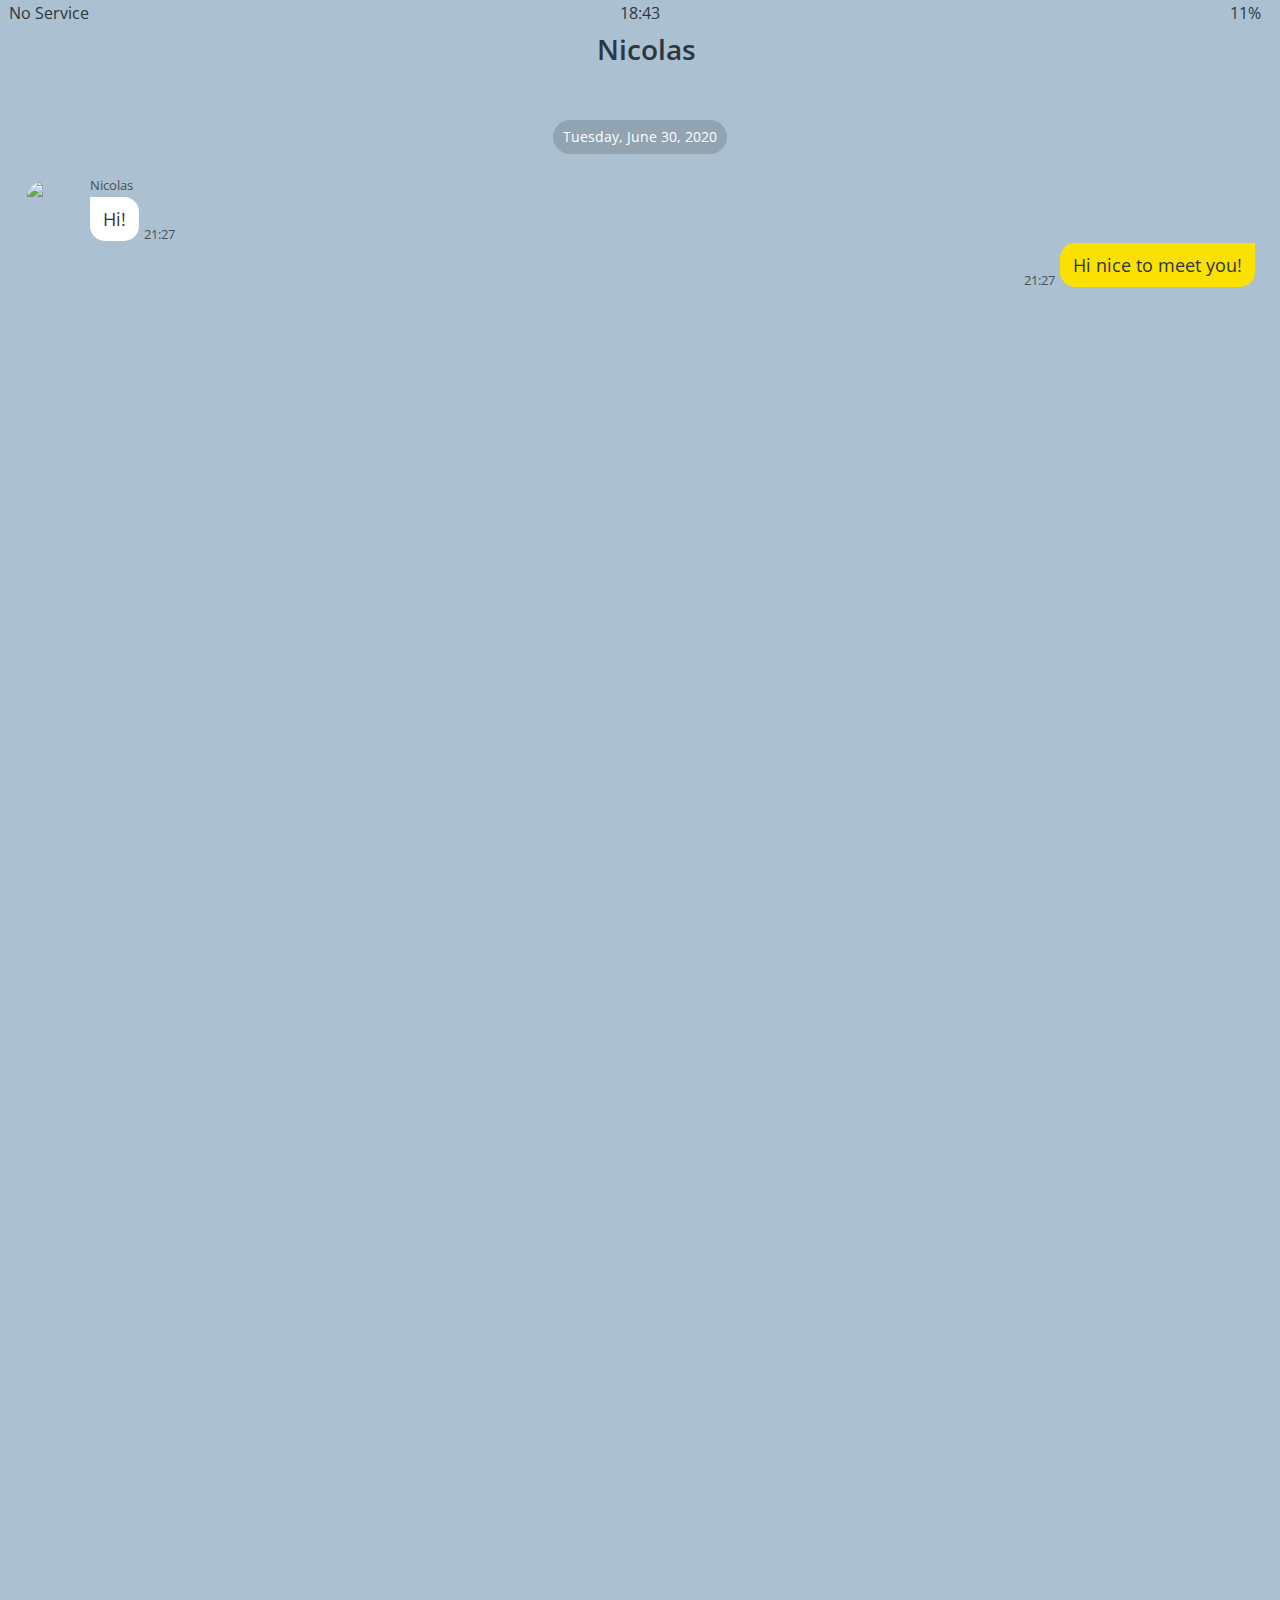
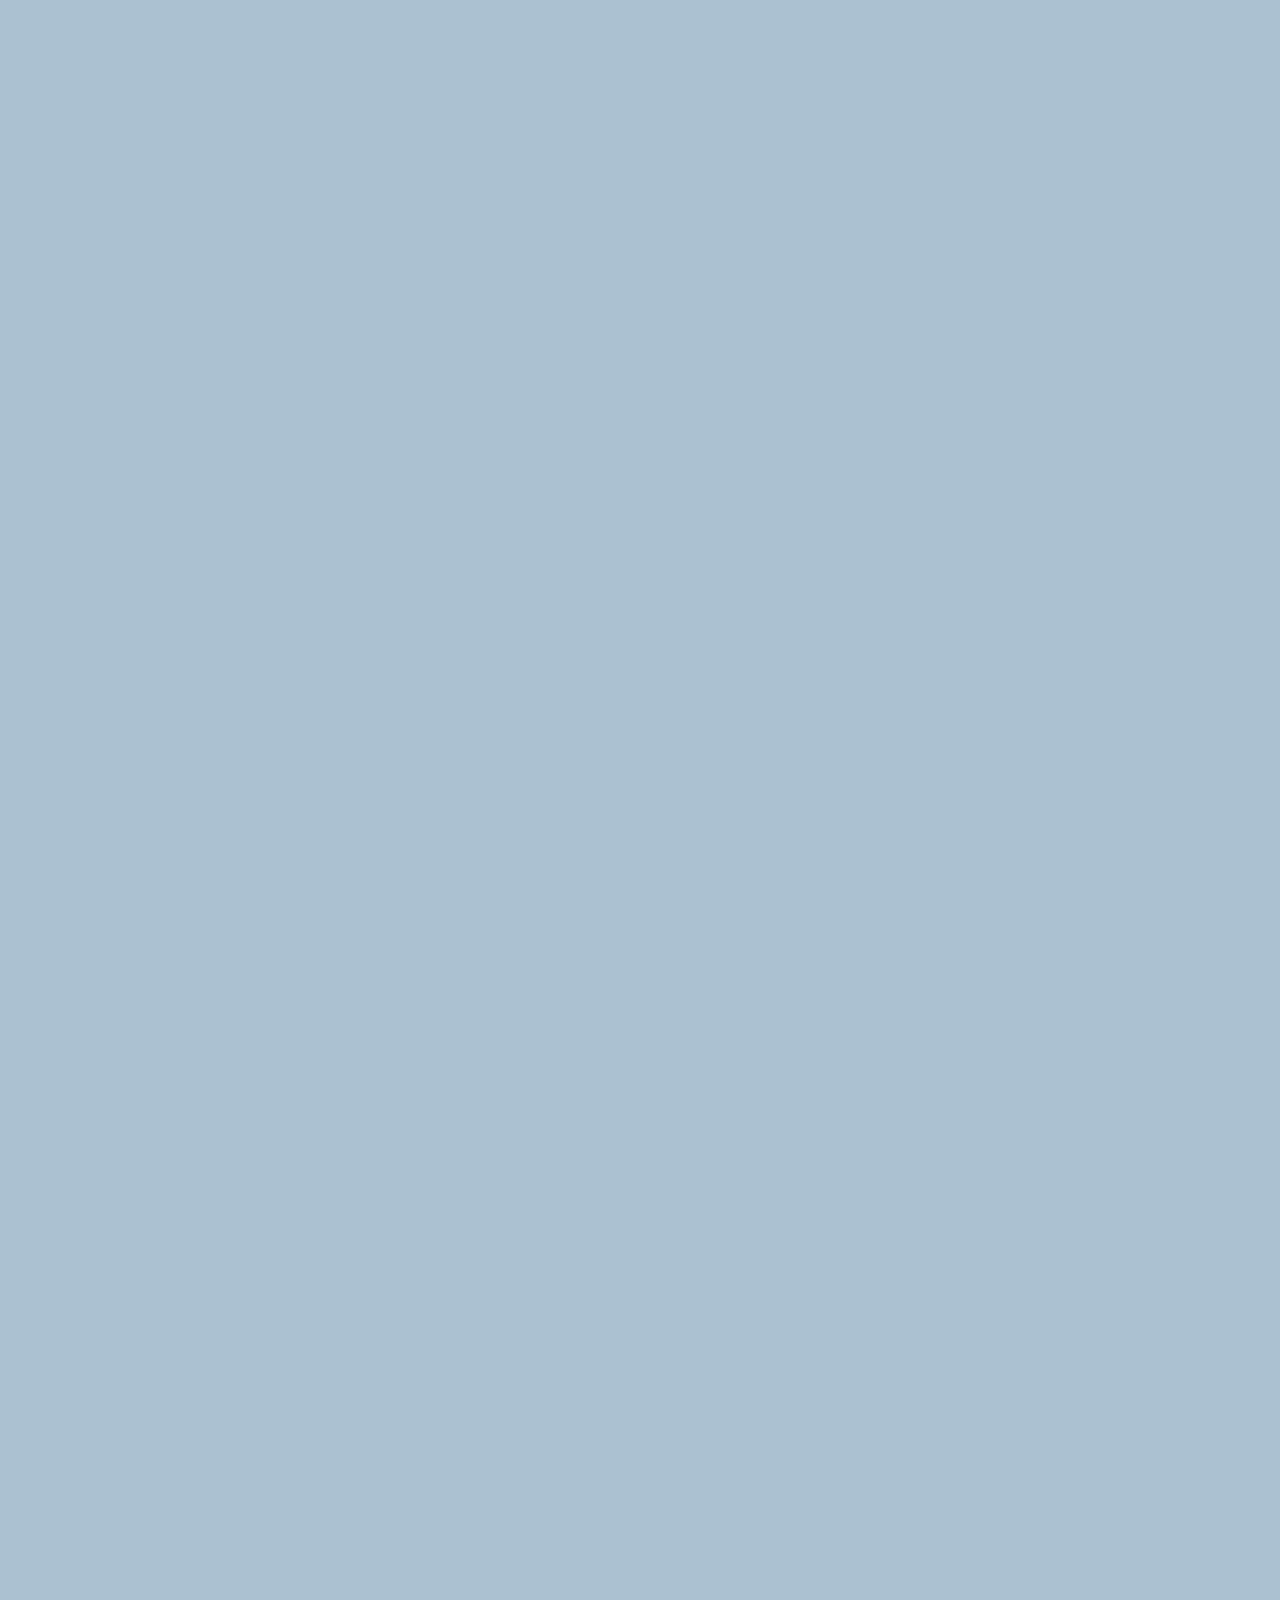
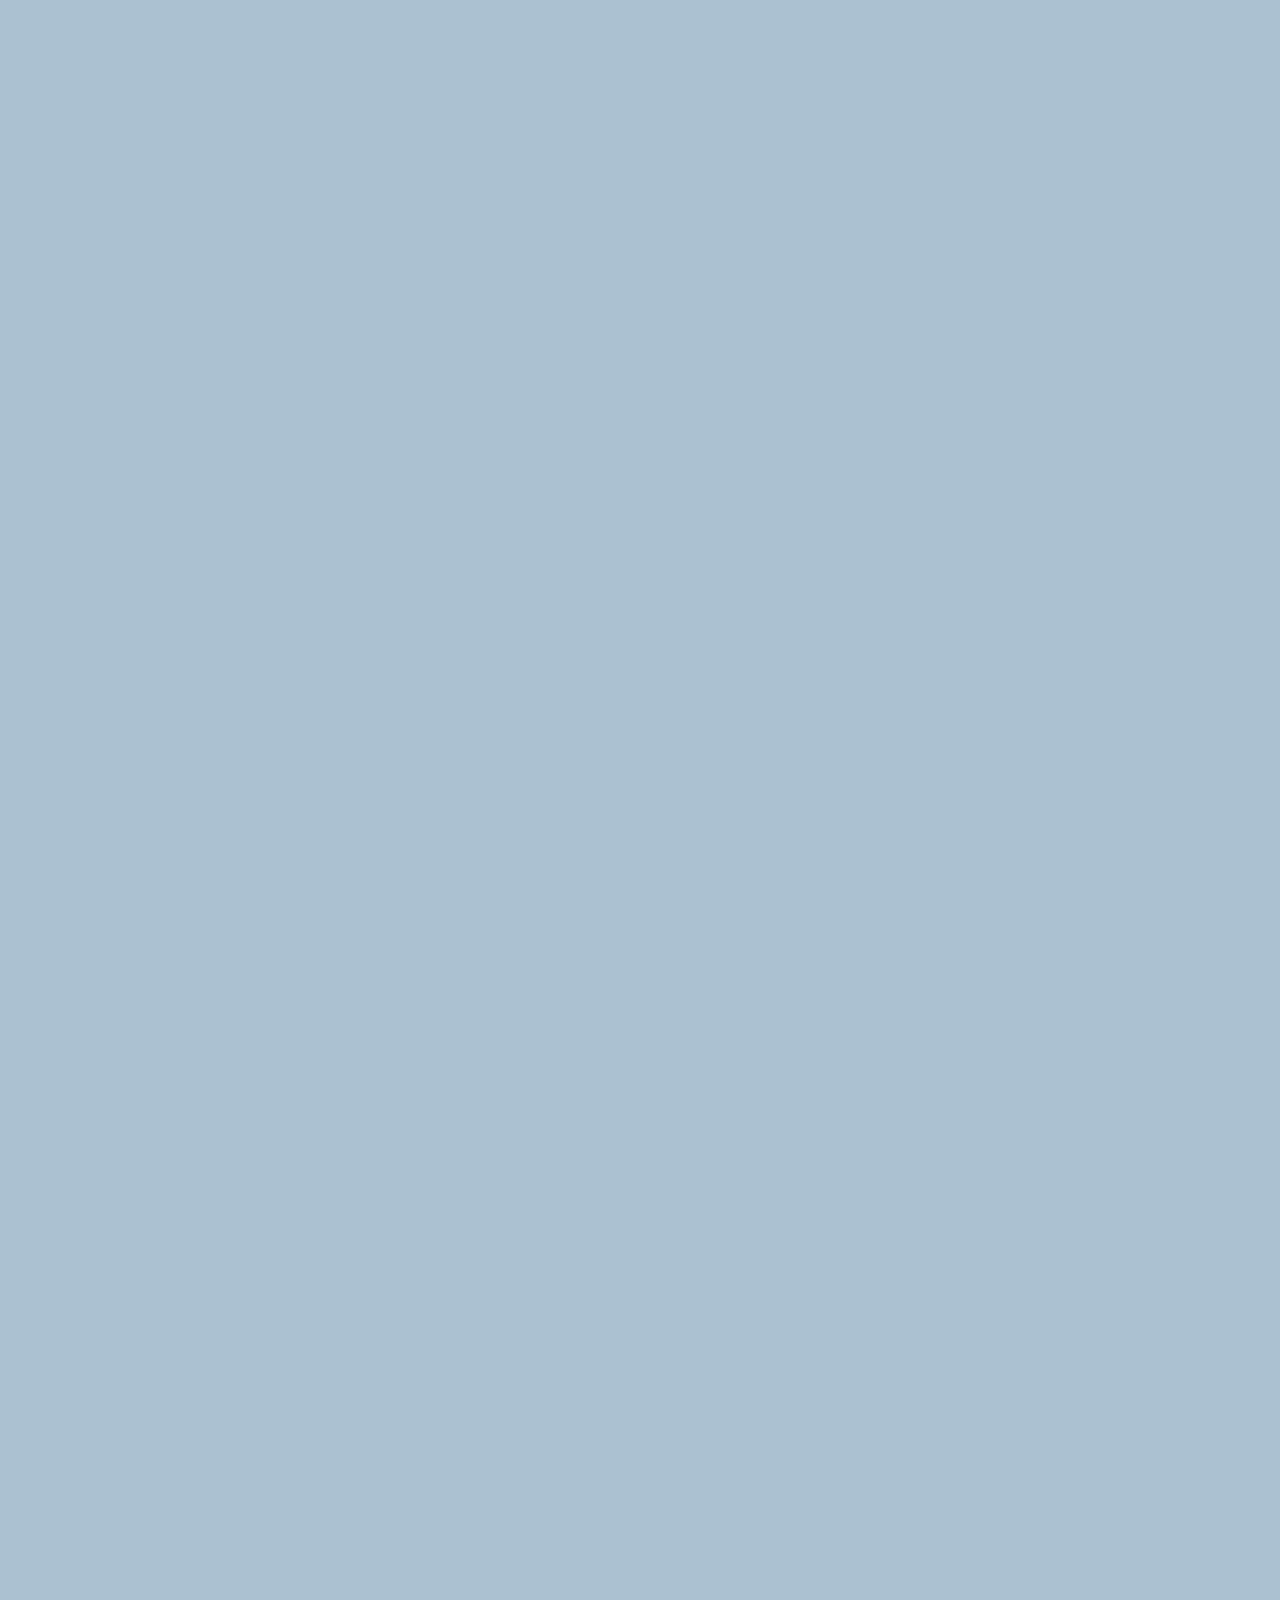
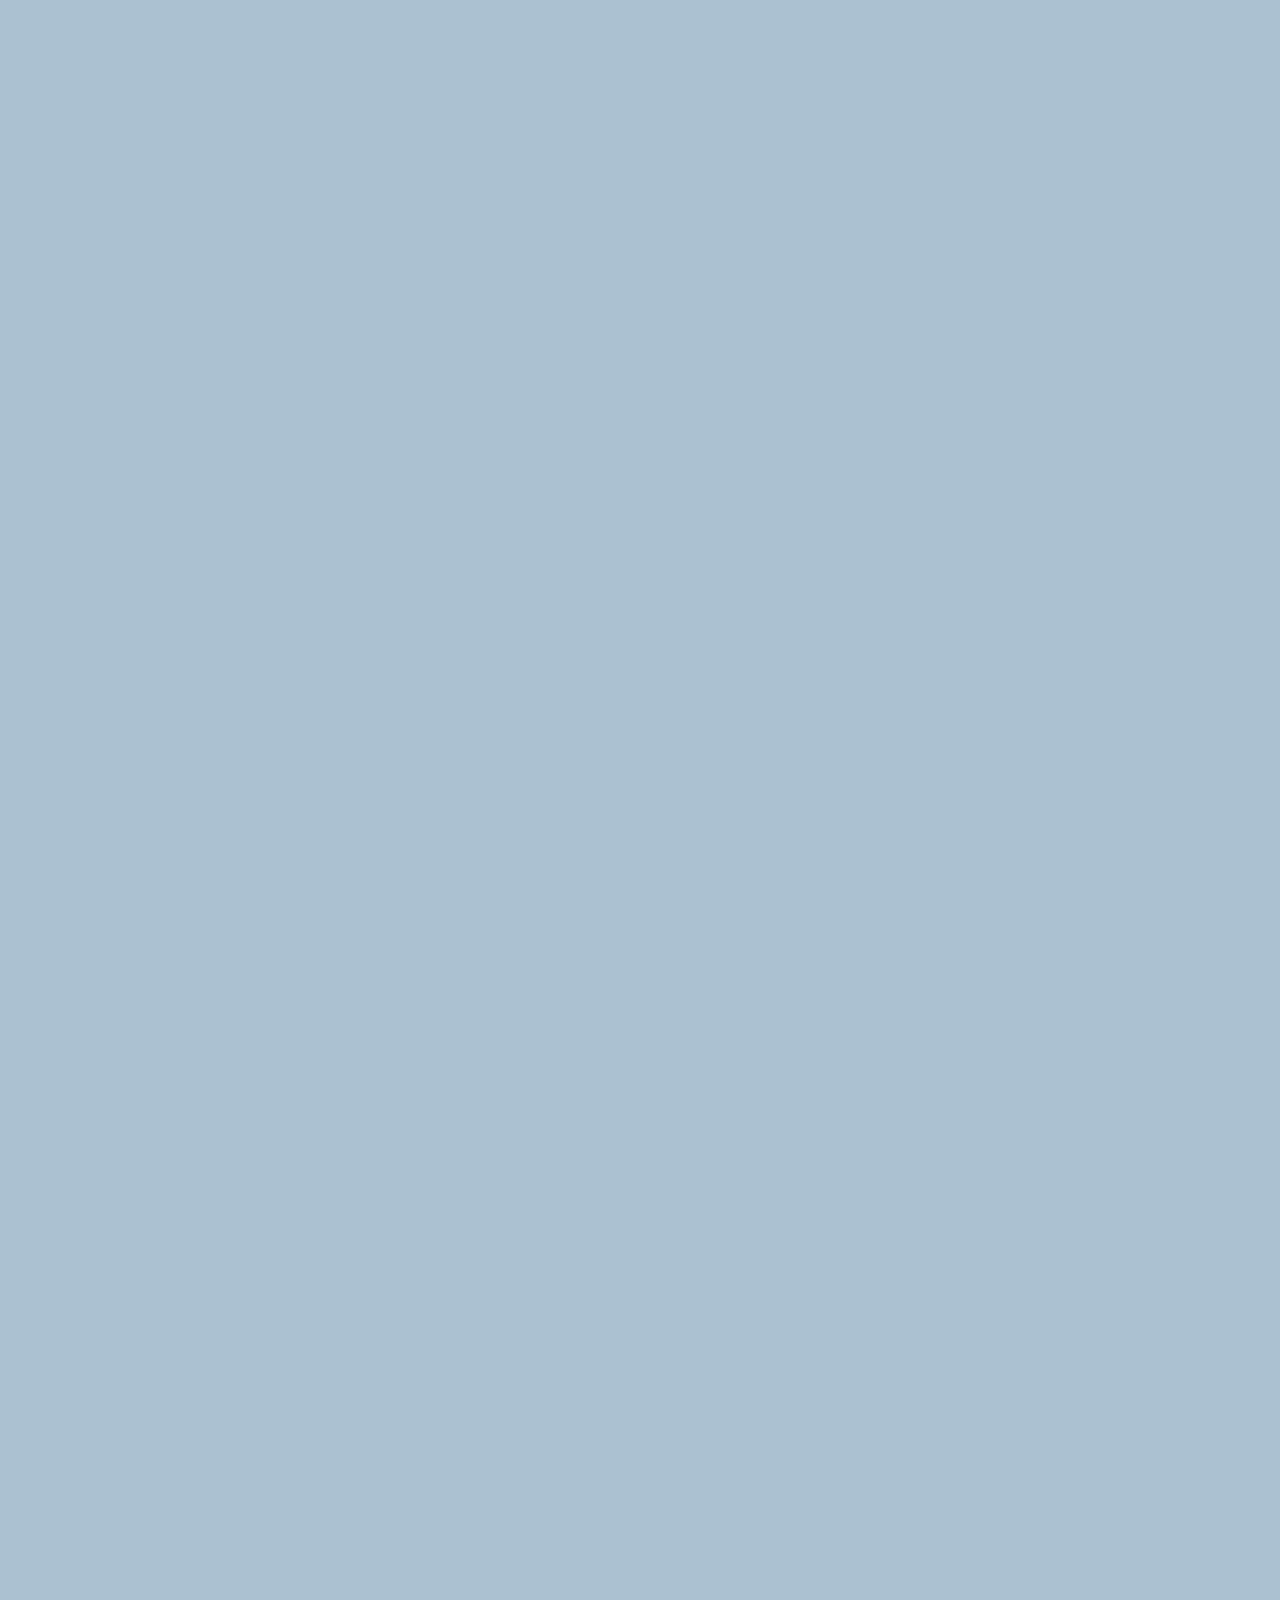
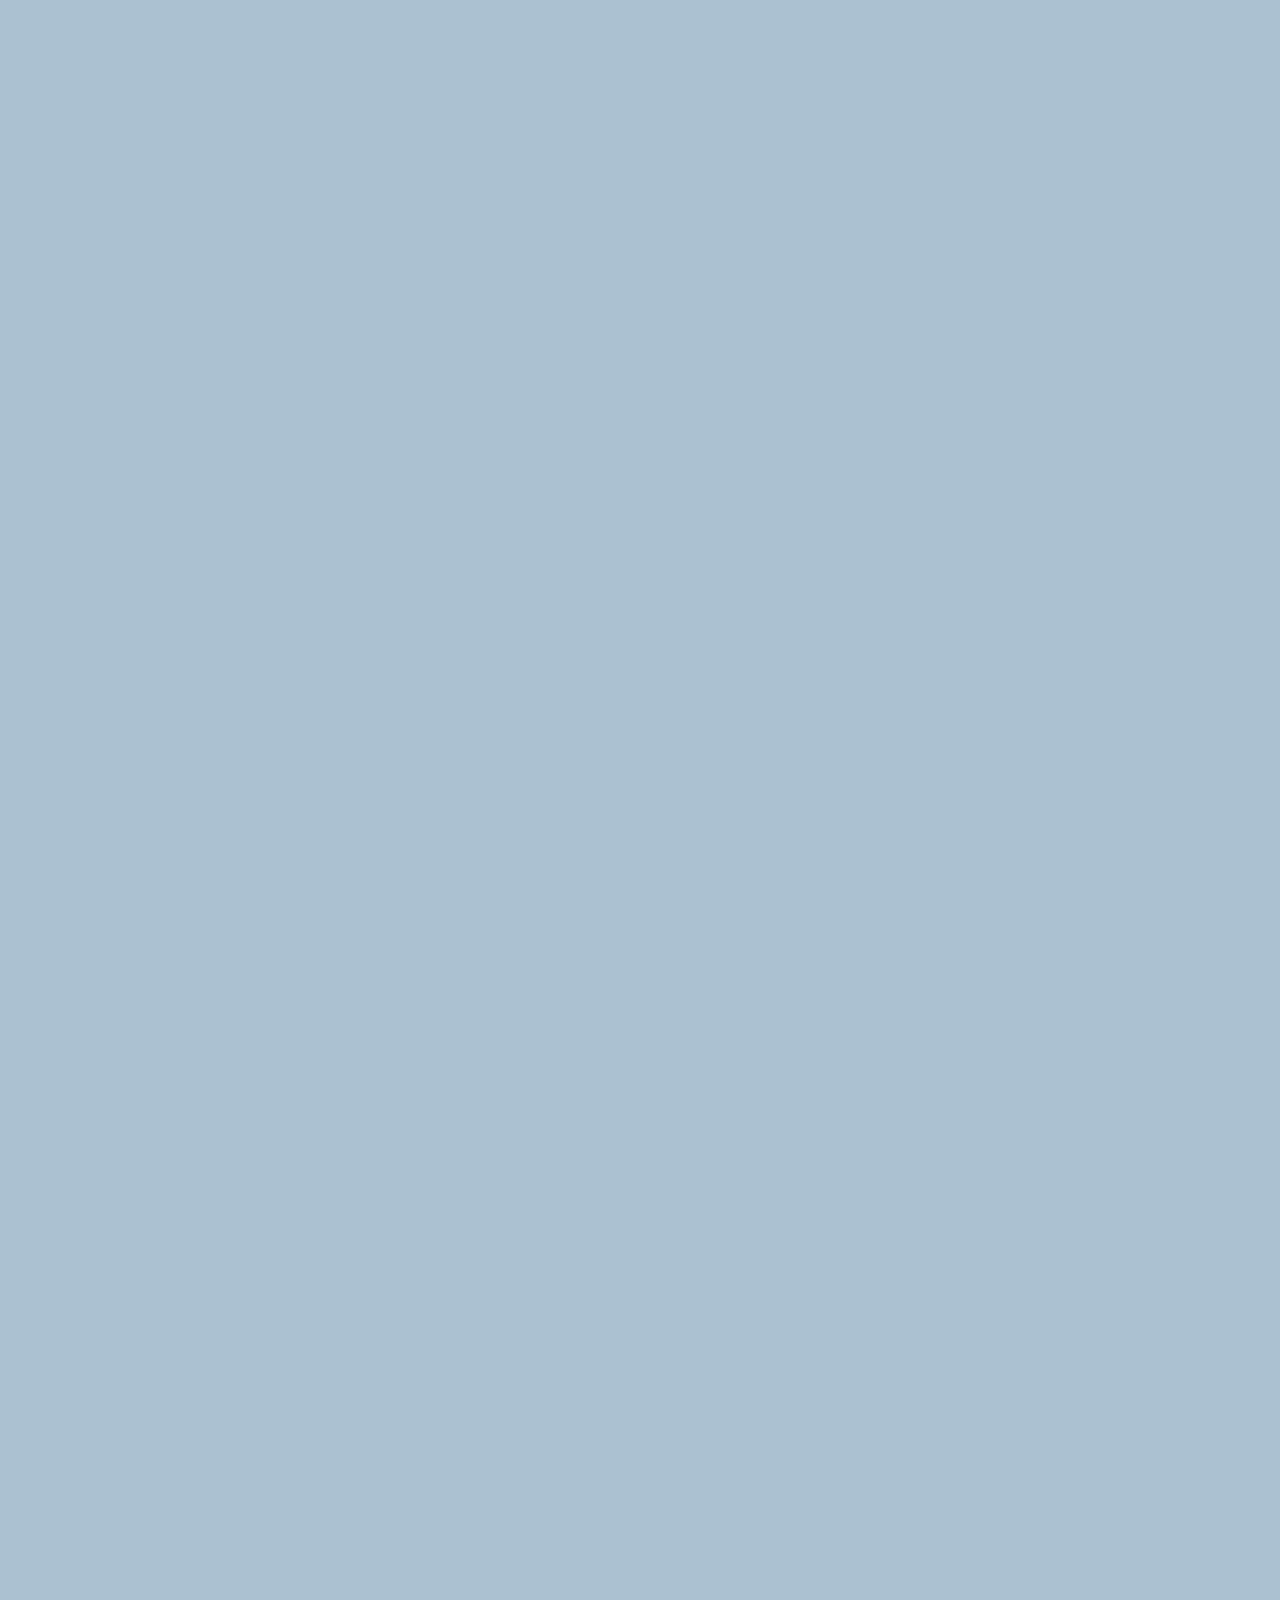
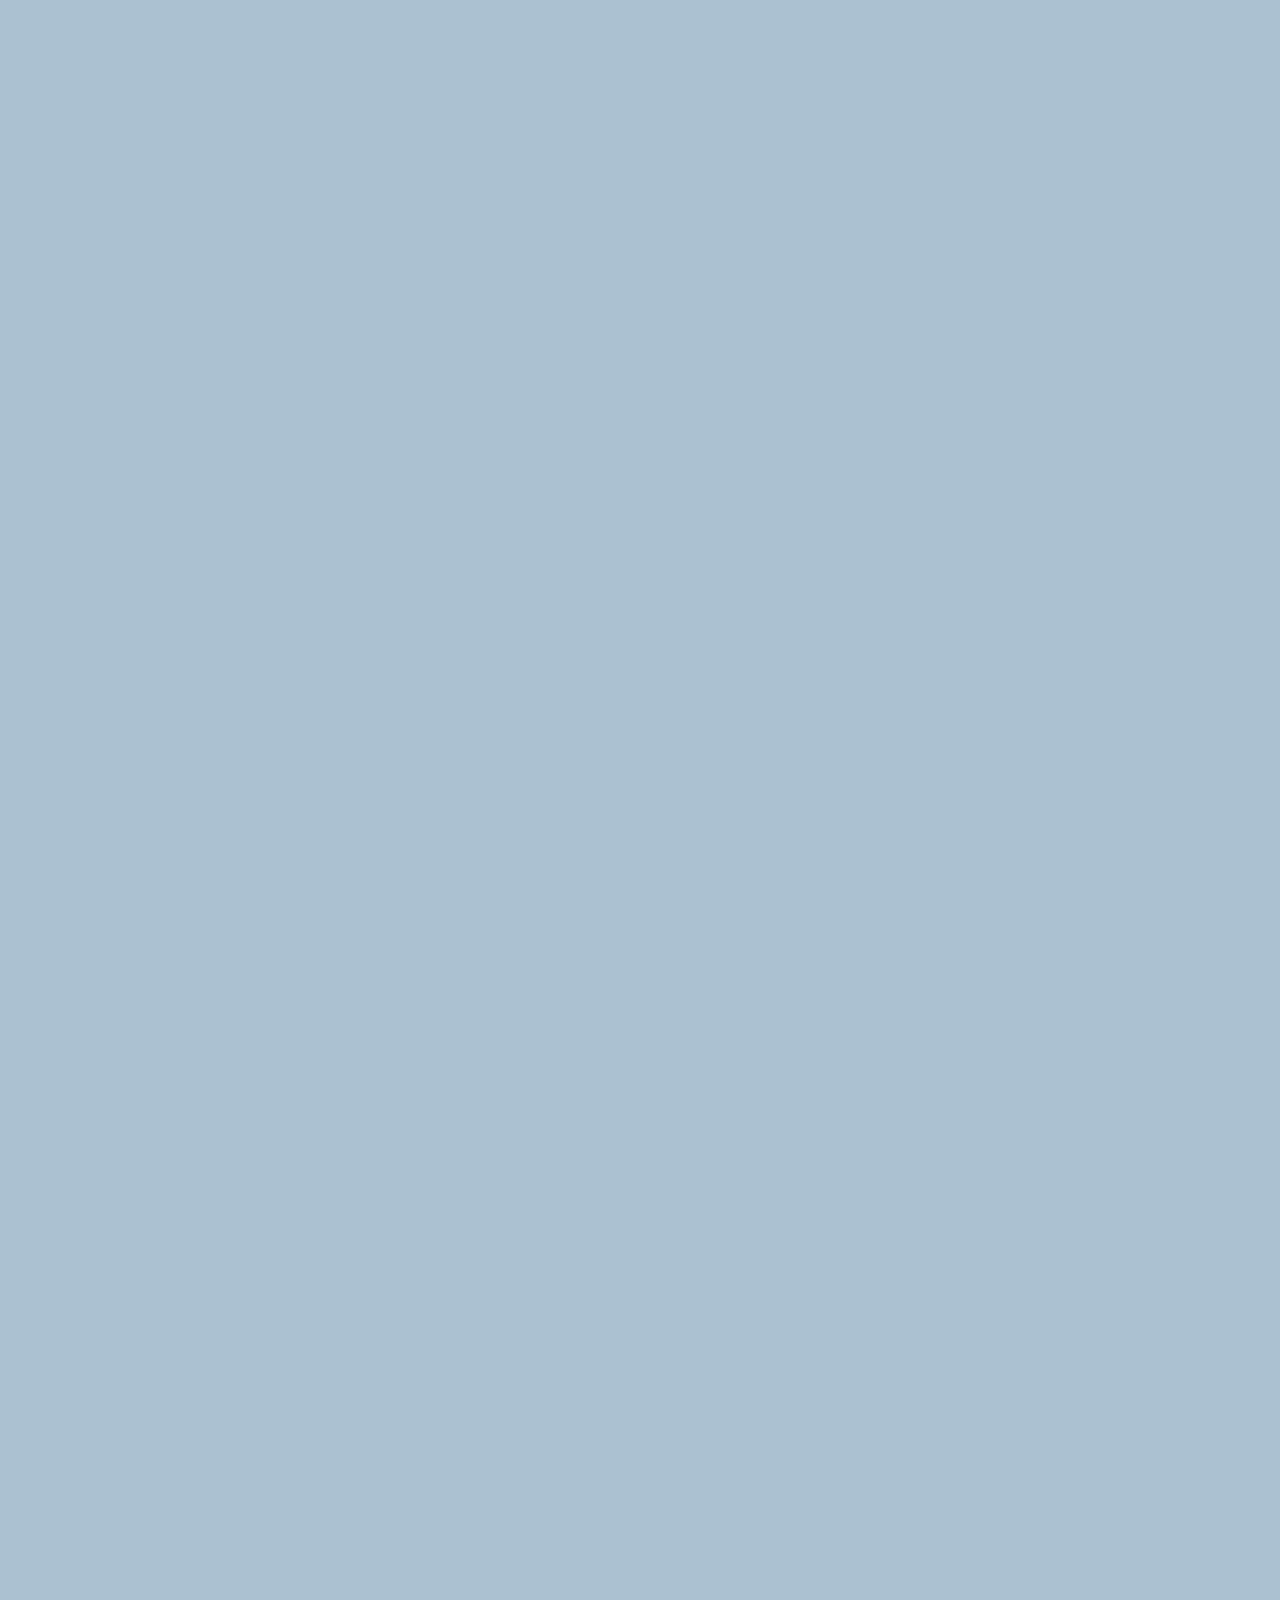
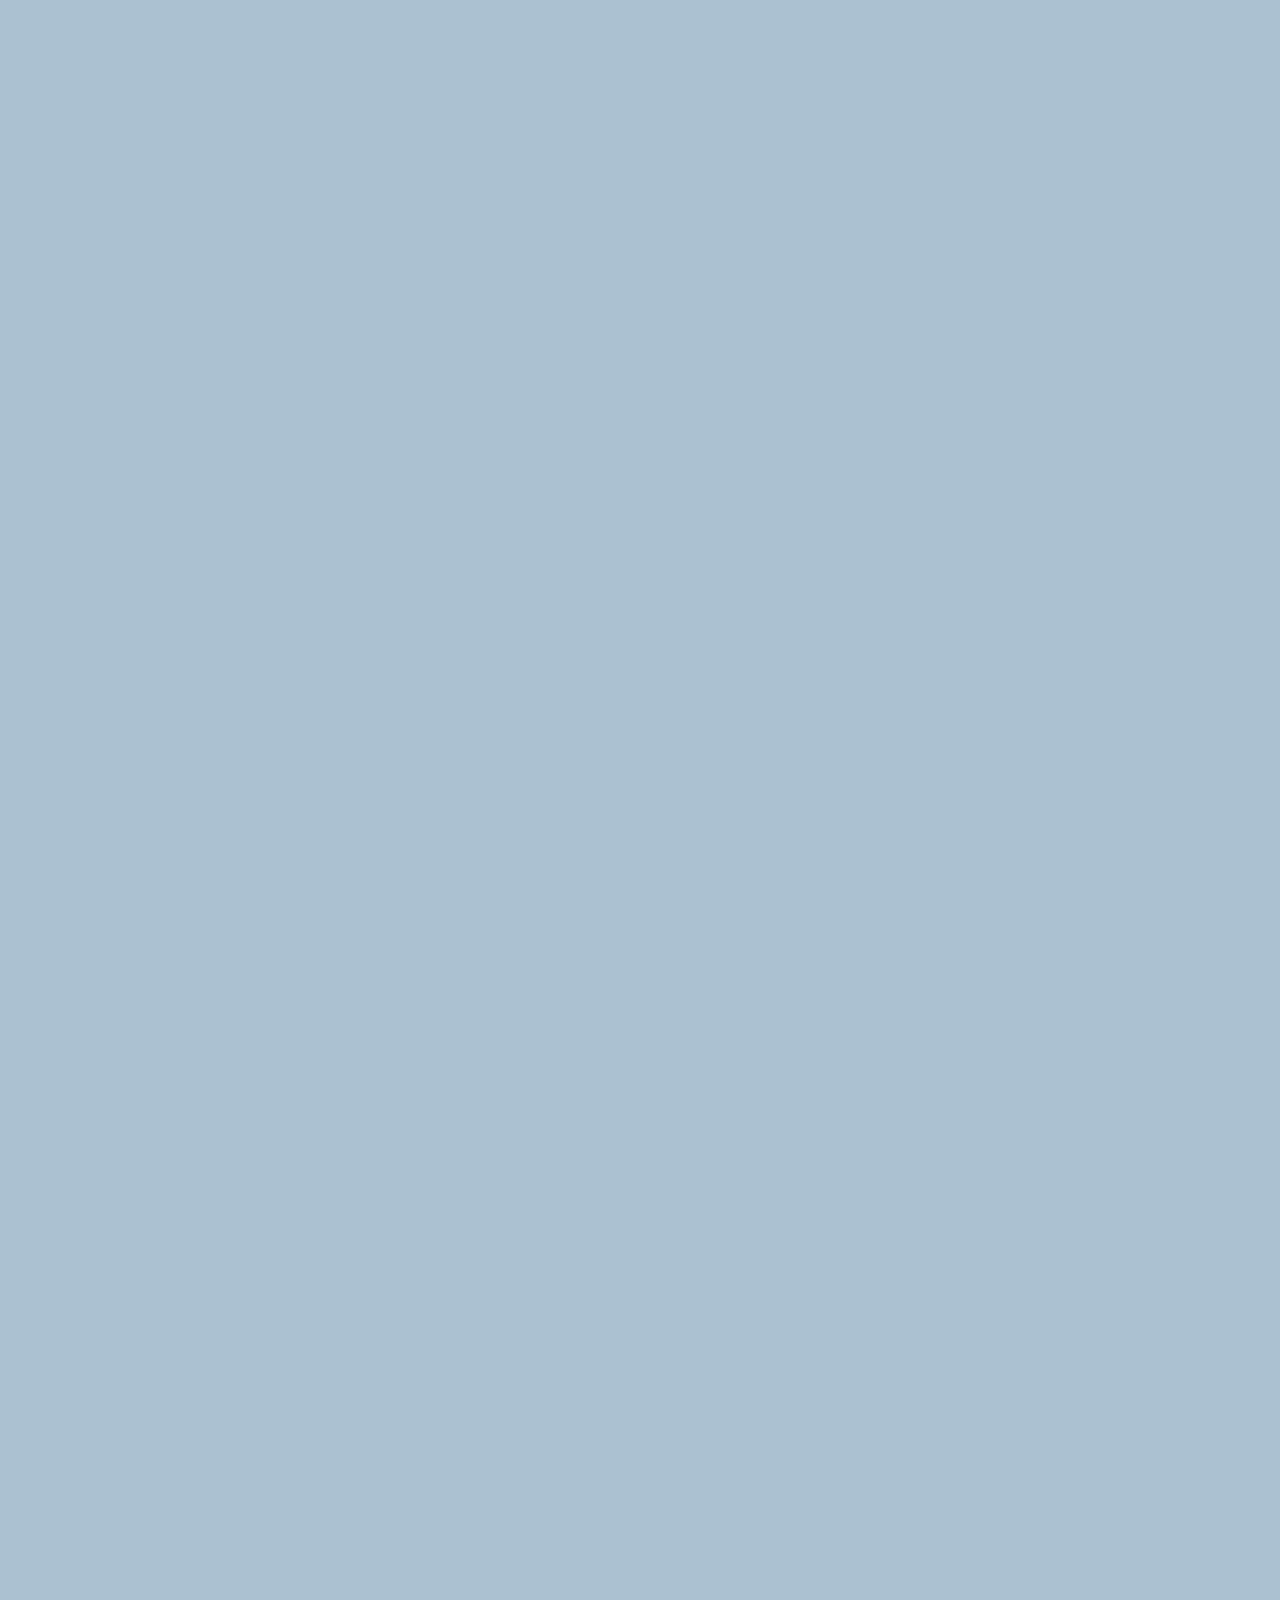
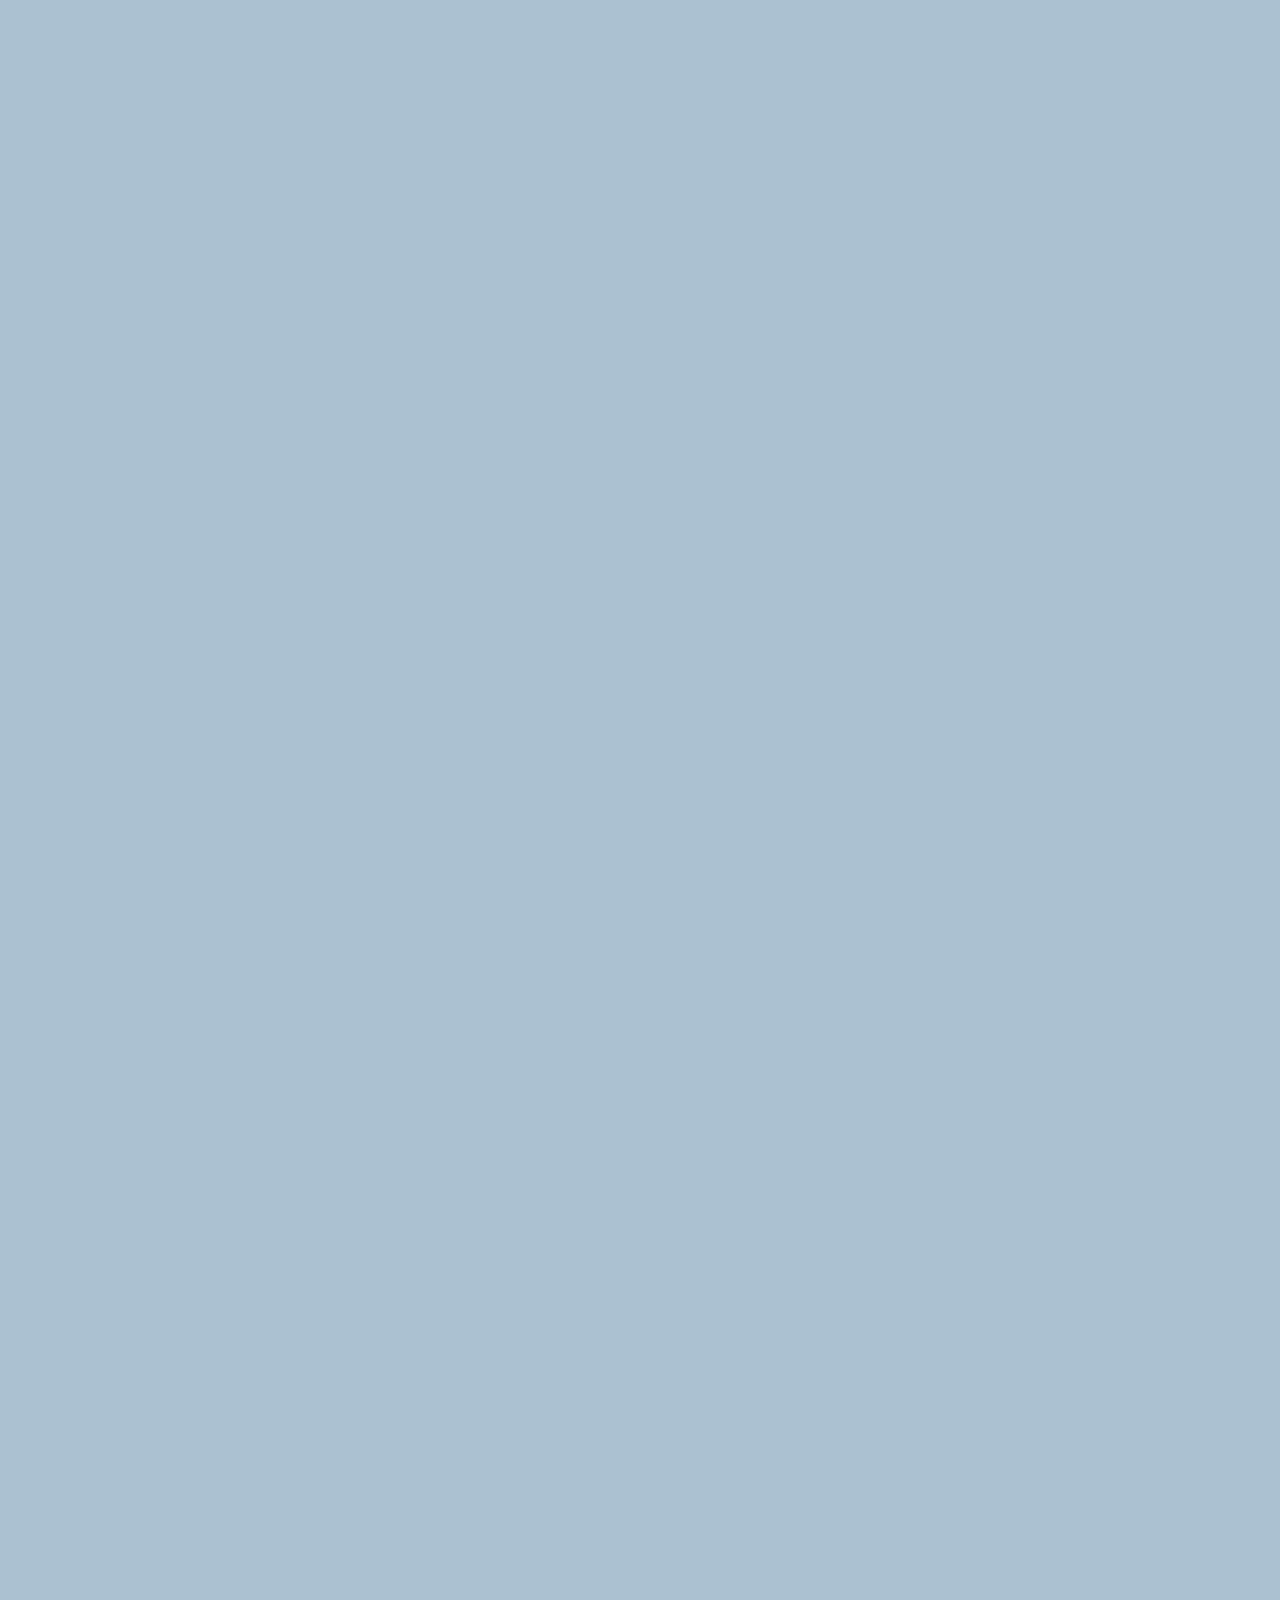
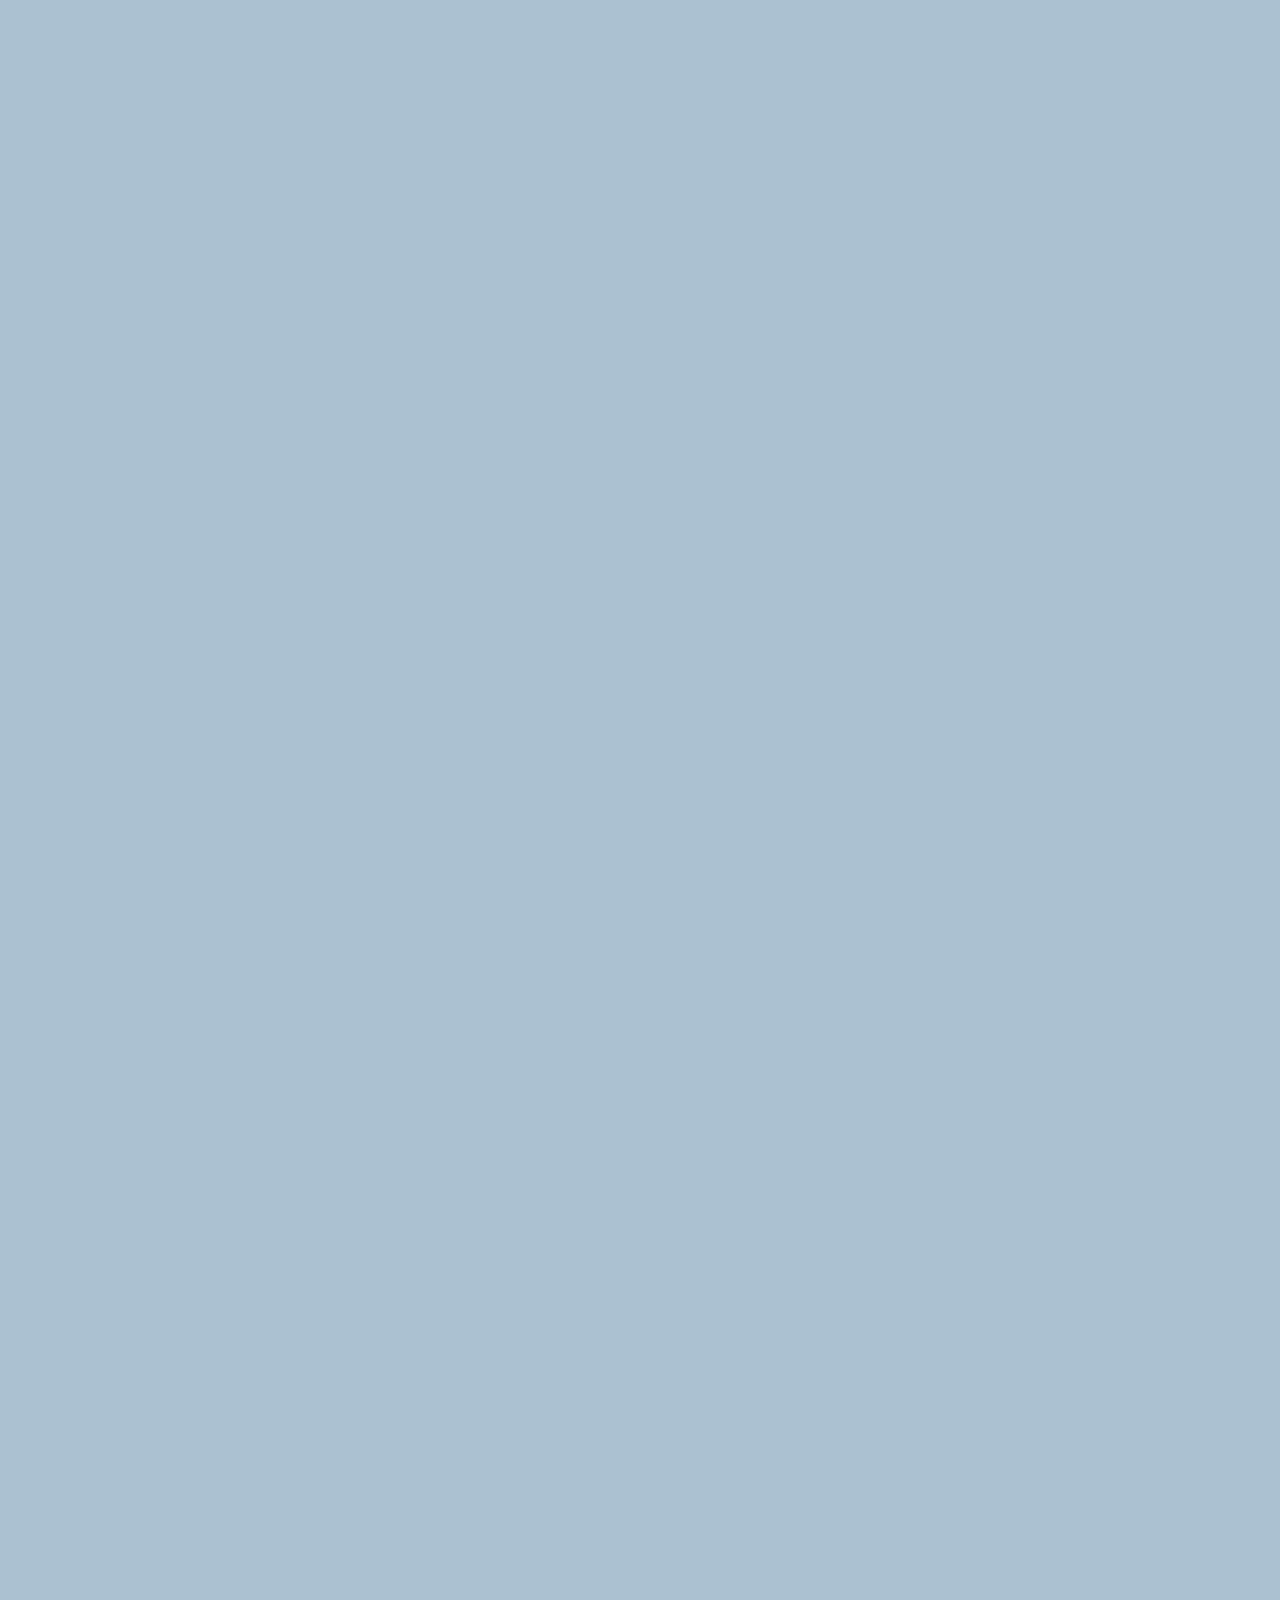
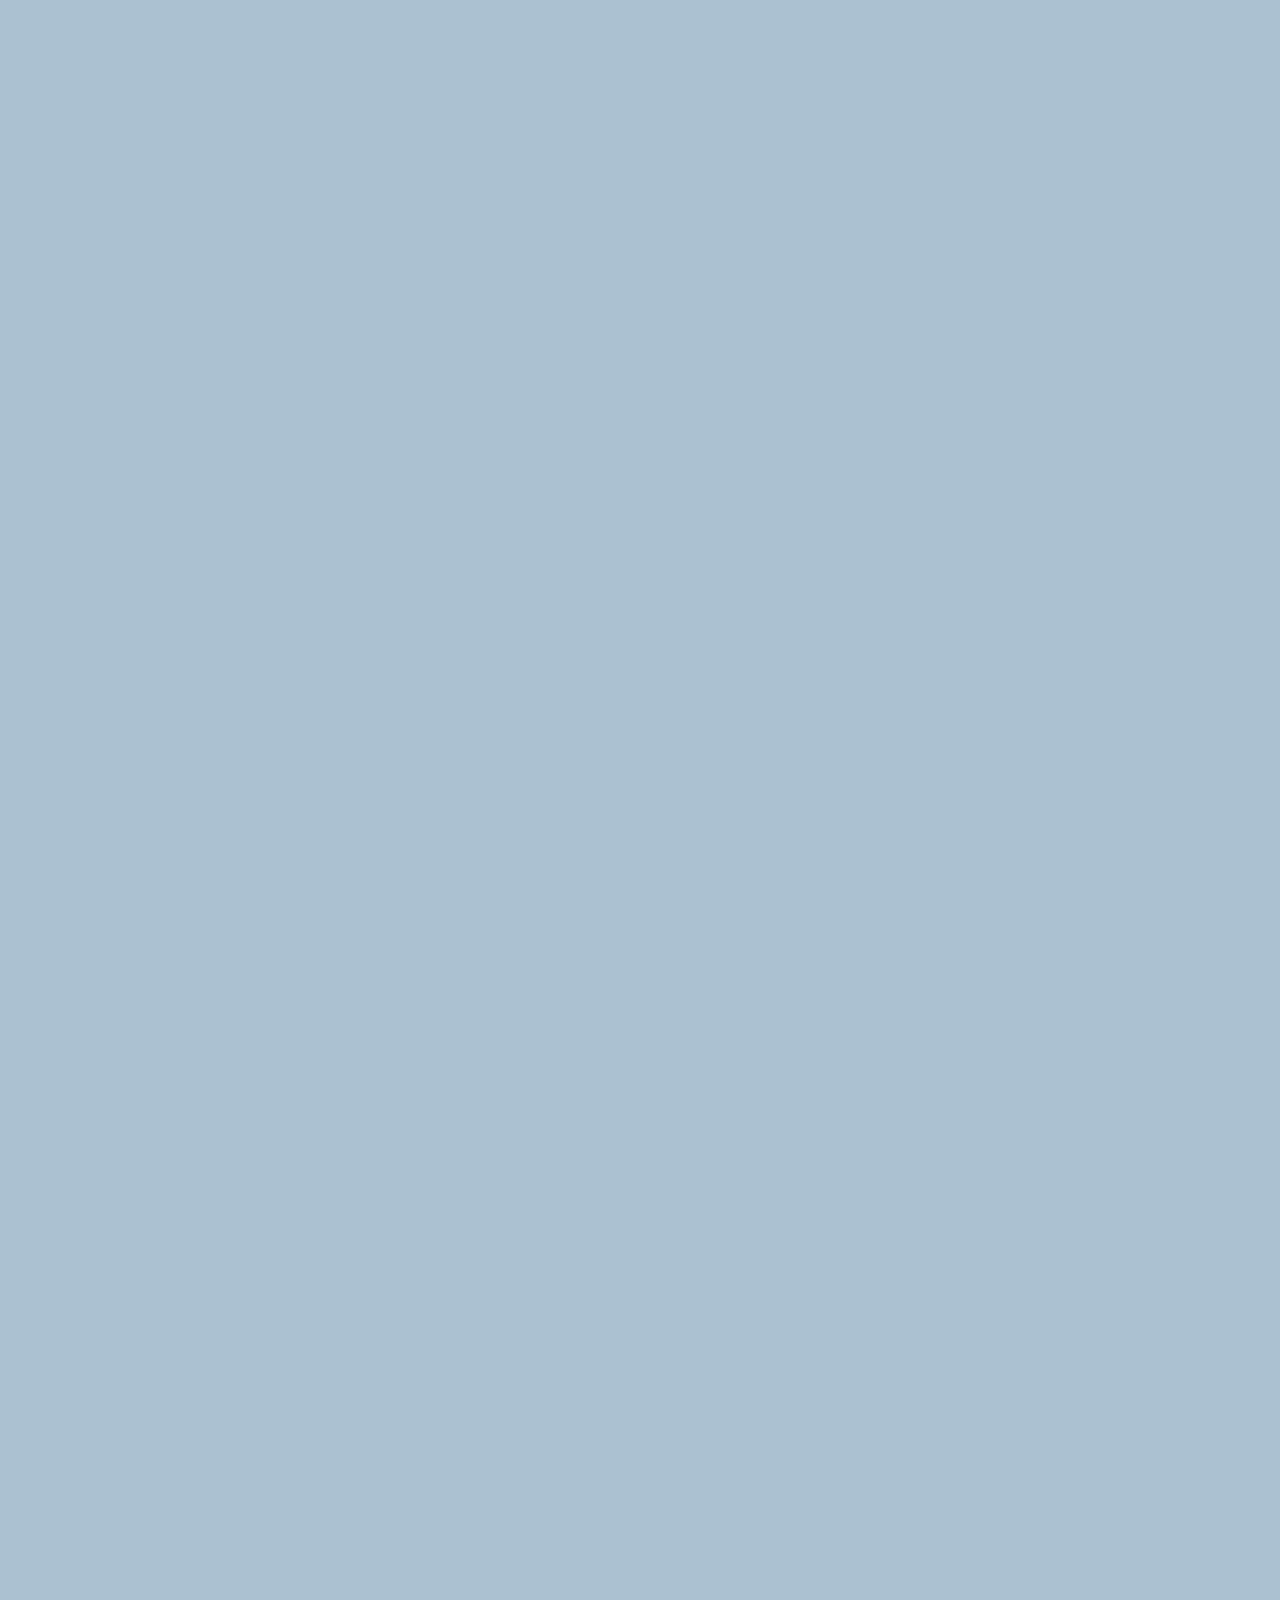
==== chat.html @ ce5ce3f7 "modification" ====
<!-- 02.png -->
<!DOCTYPE html>
<html lang="en">
  <head>
    <link rel="stylesheet" href="css/styles.css" />
    <meta charset="UTF-8" />
    <meta http-equiv="X-UA-Compatible" content="IE=edge" />
    <meta name="viewport" content="width=device-width, initial-scale=1.0" />
    <title>Chat - Kokoa Talk</title>
  </head>
  <body id="chat-screen">
    <div class="status-bar">
      <div class="status-bar__column">
        <span>No Service</span>
        <!-- To Do : Wifi Icon-->
        <i class="fas fa-wifi"></i>
      </div>
      <div class="status-bar__column">
        <span>18:43</span>
      </div>
      <div class="status-bar__column">
        <span>11%</span>
        <!-- To Do : Battery Icon -->
        <i class="fas fa-battery-full fa-lg"></i>
        <!-- To Do : Bolt or Lightening Icon -->
        <i class="fas fa-bolt"></i>
      </div>
    </div>

    <header class="alt-header">
      <div class="alt-header__column">
        <a href="chats.html"><i class="fas fa-angle-left fa-3x"></i></a>
      </div>
      <div class="alt-header__column">
        <h1 class="alt-header__title">Nicolas</h1>
      </div>
      <div class="alt-header__column">
        <span><i class="fas fa-search fa-lg"></i></span>
        <span><i class="fas fa-bars fa-lg"></i> </span>
      </div>
    </header>

    <main class="main-screen main-chat">
      <div class="chat__timestamp">Tuesday, June 30, 2020</div>

      <div class="message-row">
        <img src="https://avatars.githubusercontent.com/u/9348148?s=64&v=4" />
        <div class="message-row__content">
          <span class="message__author">Nicolas</span>
          <div class="message__info">
            <span class="message__bubble">Hi!</span>
            <span class="message__time">21:27</span>
          </div>
        </div>
      </div>

      <div class="message-row message-row--own">
        <div class="message-row__content">
          <div class="message__info">
            <span class="message__bubble">Hi nice to meet you!</span>
            <span class="message__time">21:27</span>
          </div>
        </div>
      </div>
    </main>

    <script
      src="https://kit.fontawesome.com/28bc8cae92.js"
      crossorigin="anonymous"
    ></script>
  </body>
</html>
---- css/styles.css ----
@import url("https://fonts.googleapis.com/css2?family=Open+Sans:wght@400;600&display=swap");

@import "reset.css";
@import "variables.css";

/* component */
@import "components/status-bar.css";
@import "components/nav-bar.css";
@import "components/screen-header.css";
@import "components/user-component.css";
@import "components/badge.css";
@import "components/icon-row.css";
@import "components/alt-screen-header.css";

/* screen */
@import "screens/login.css";
@import "screens/friends.css";
@import "screens/find.css";
@import "screens/more.css";
@import "screens/settings.css";
@import "screens/chat.css";

body {
  font-family: "Open Sans", sans-serif;
  color: #2e363e;
}

.main-screen {
  padding: 0px var(--horizontal-space);
}
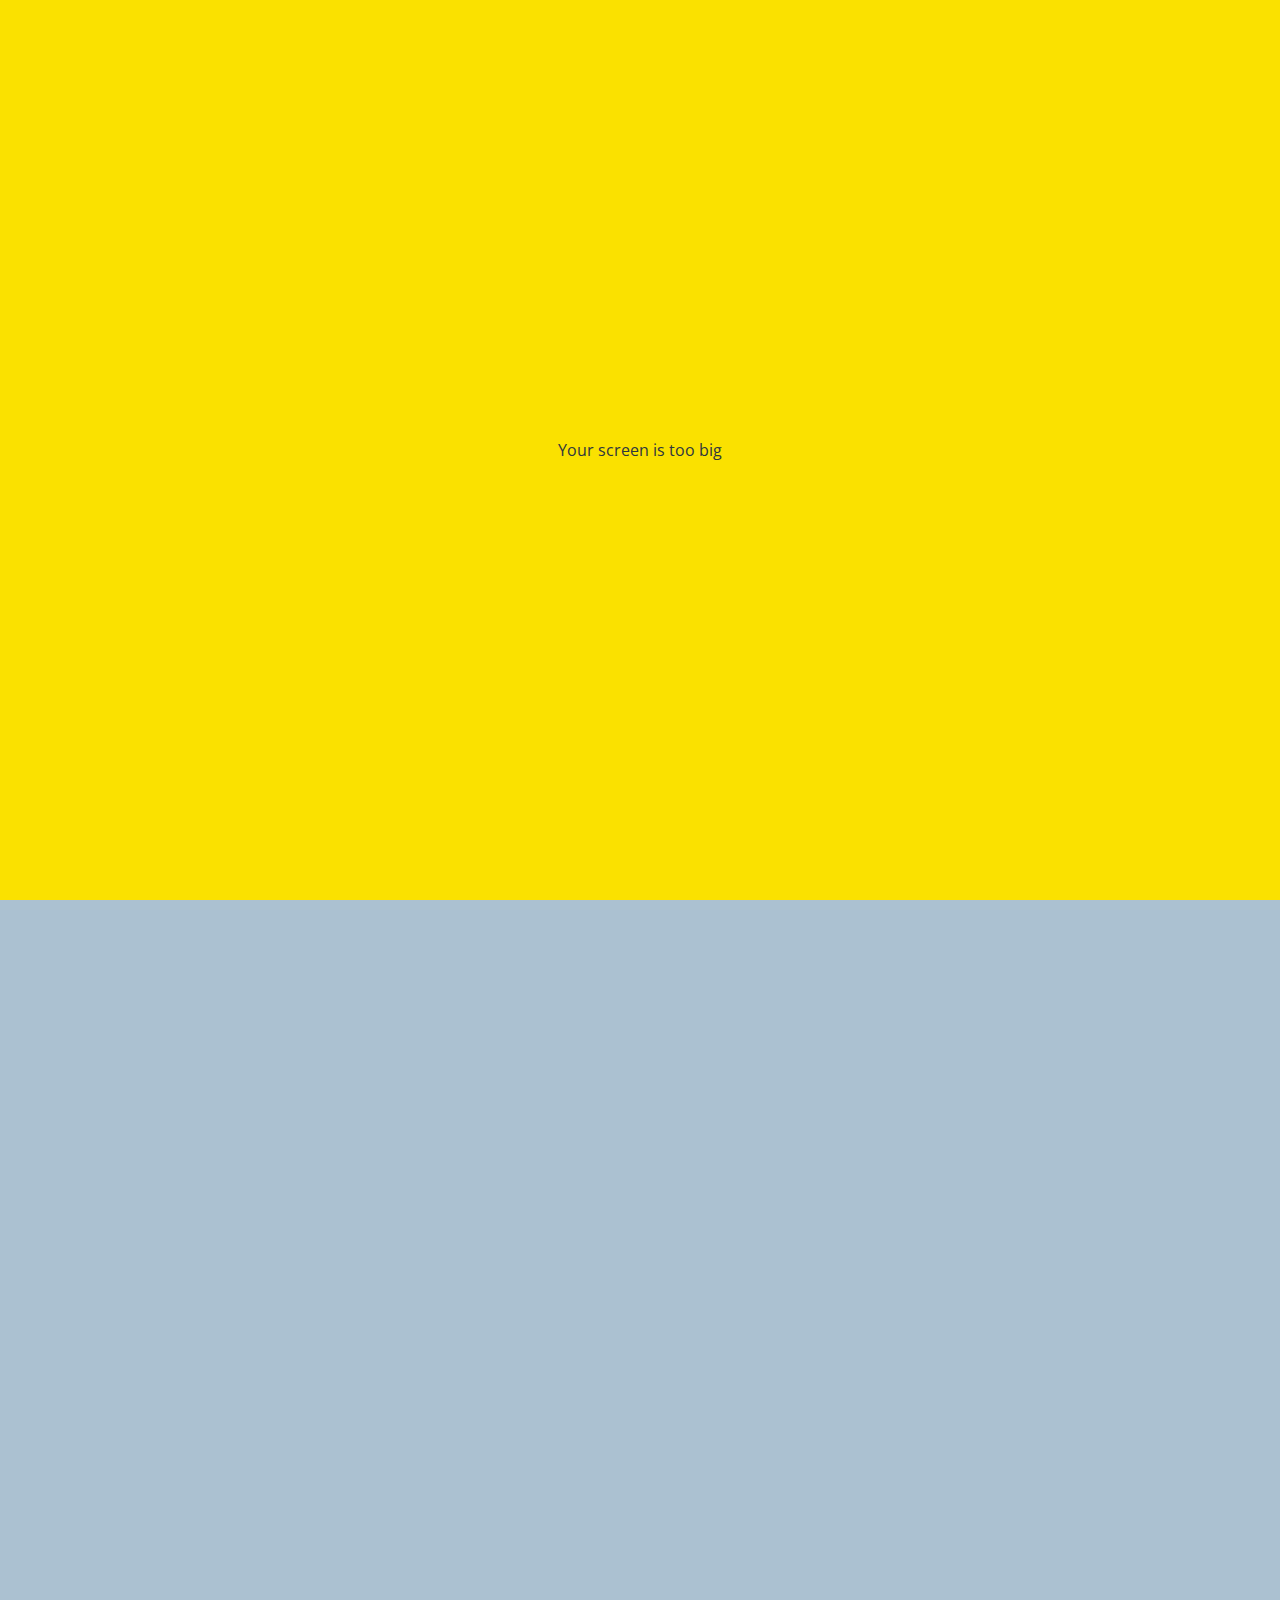
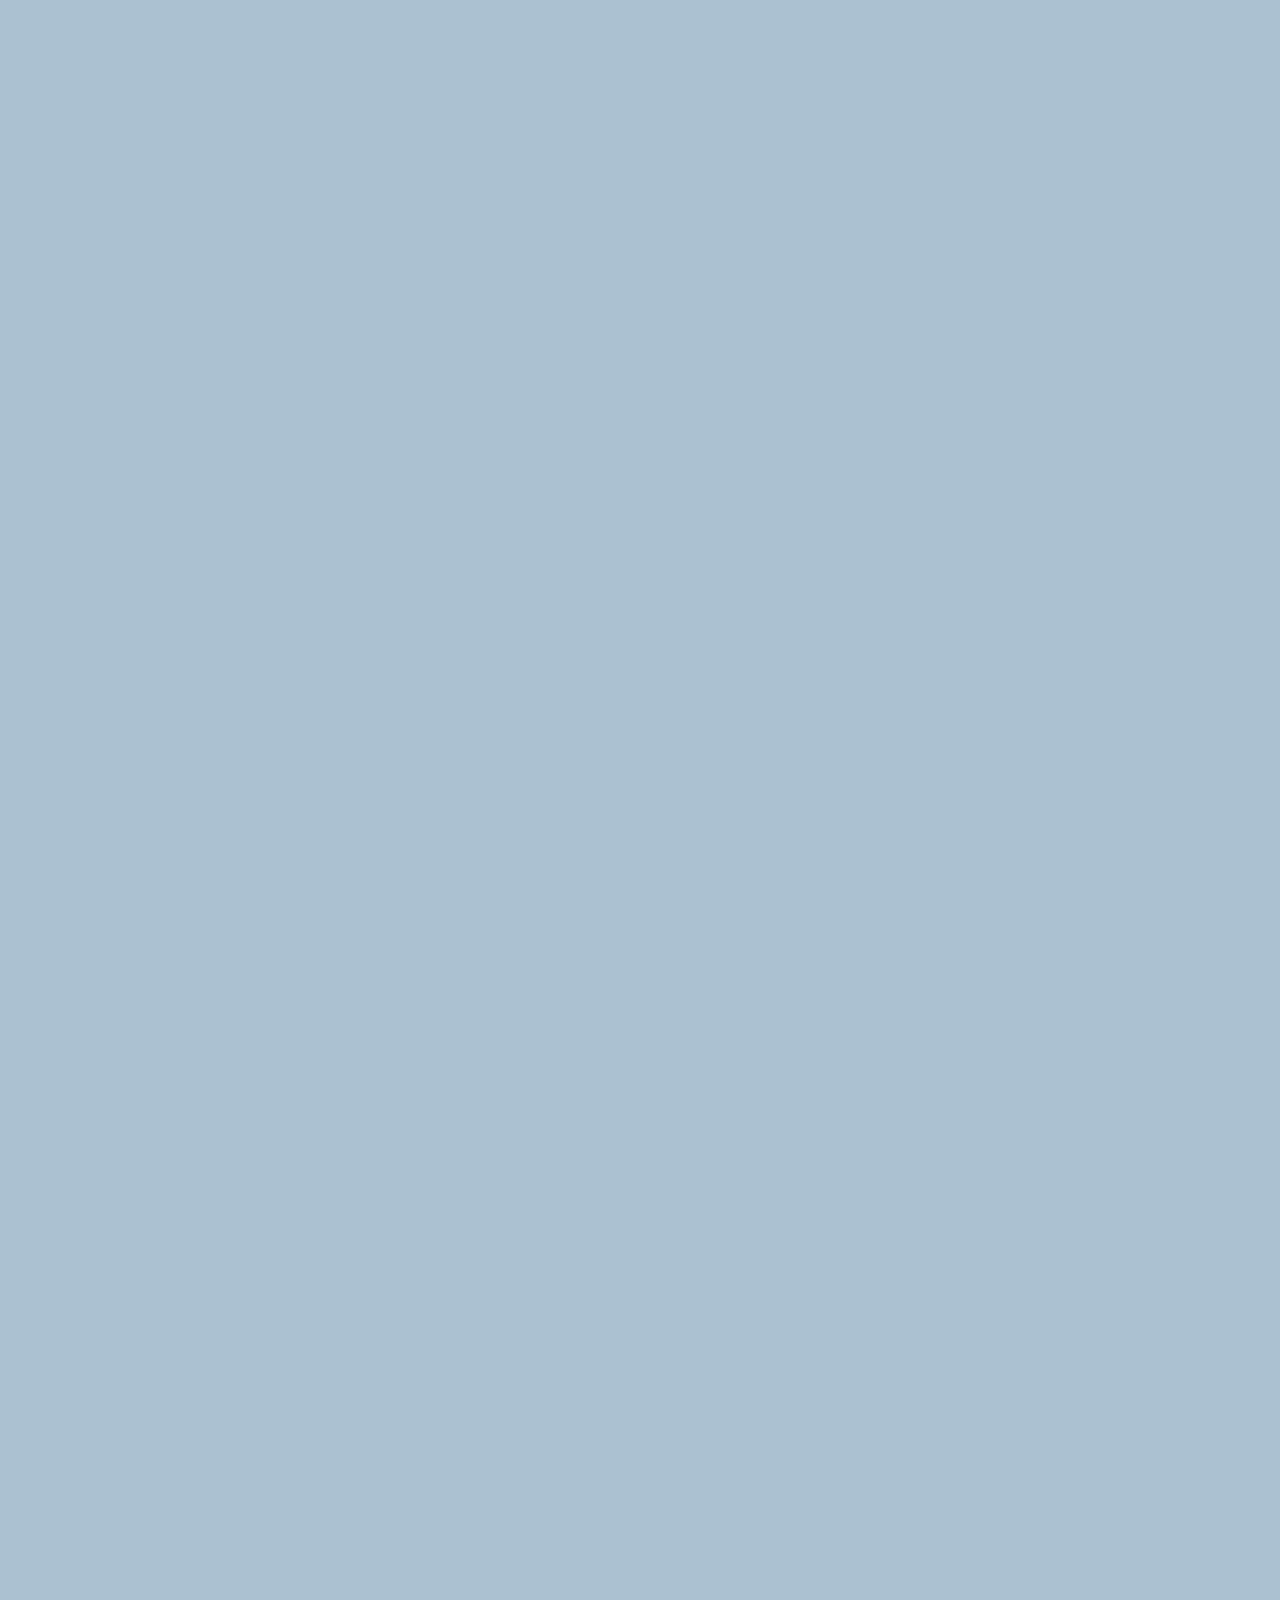
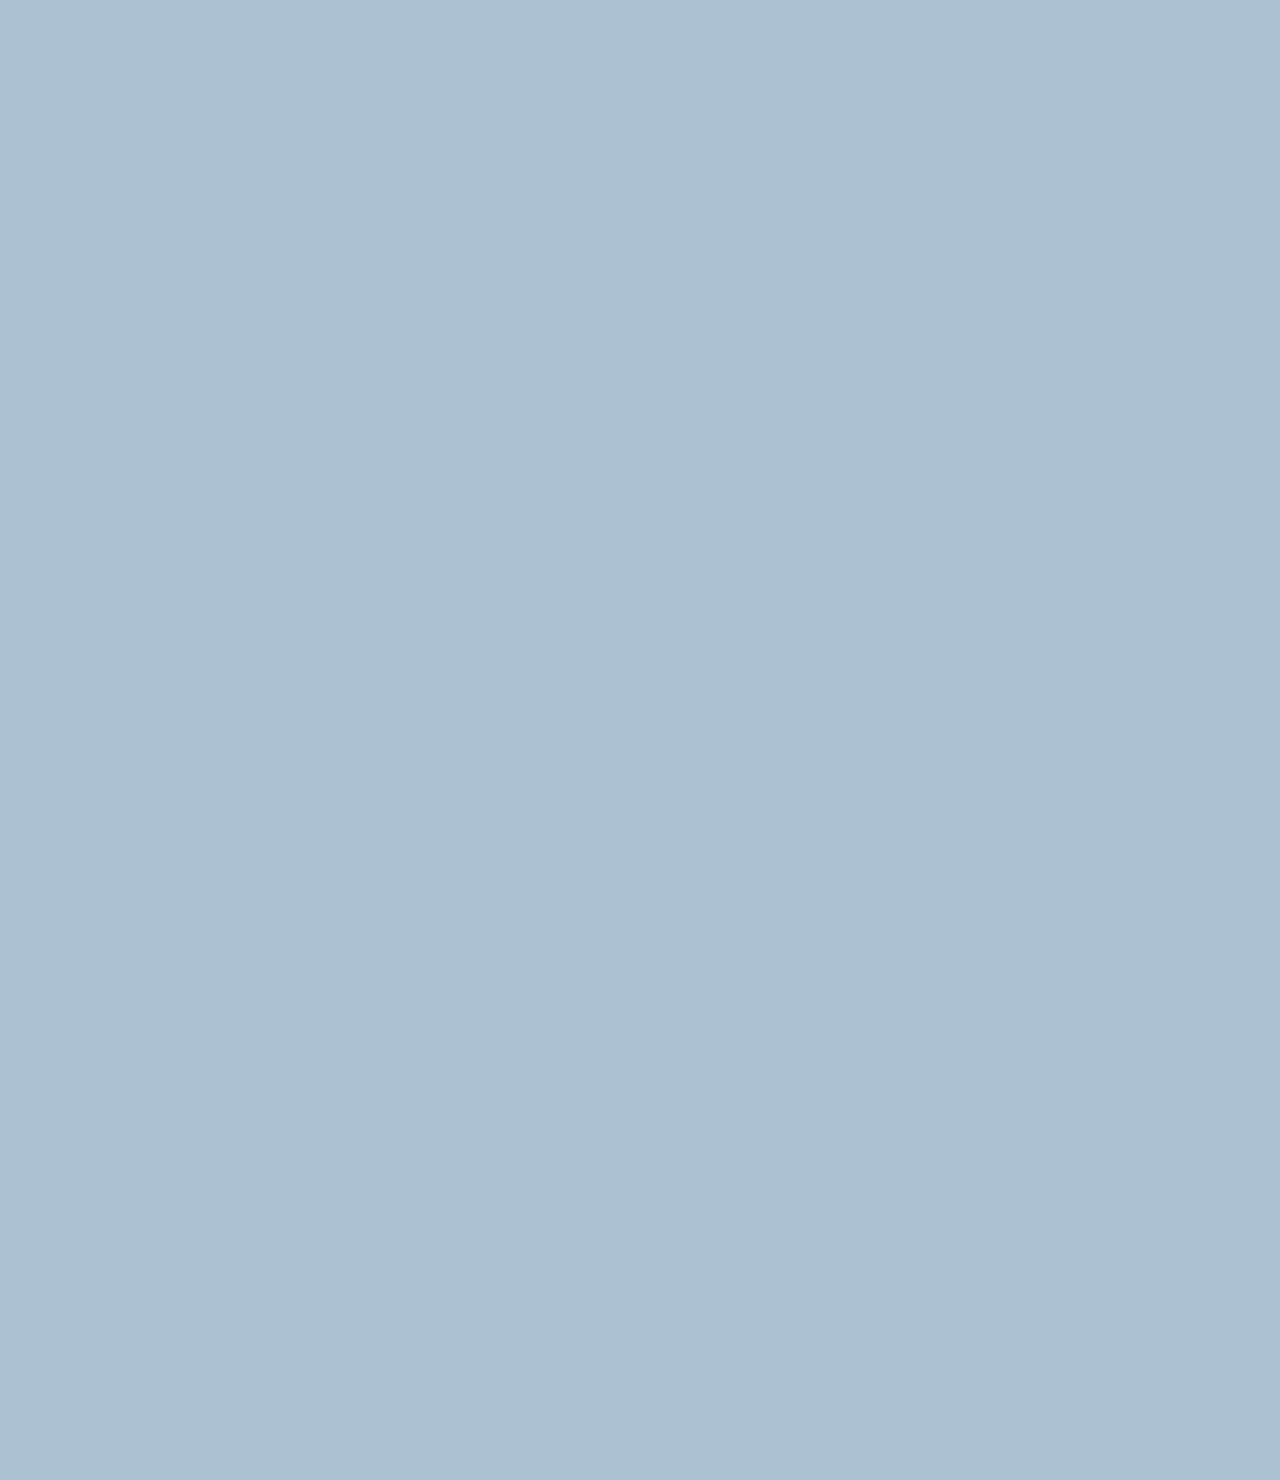
==== commit 6d757201: "add" ====
--- a/chat.html
+++ b/chat.html
@@ -64,6 +64,19 @@
       </div>
     </main>
 
+    <form class="reply">
+      <div class="reply__column"><i class="far fa-plus-square fa-lg"></i></div>
+      <div class="reply__column">
+        <input type="text" placeholder="Write a message..." />
+        <i class="far fa-smile-beam fa-lg"></i>
+        <button>
+          <i class="fas fa-arrow-up"></i>
+        </button>
+      </div>
+    </form>
+    <div id="no-mobile">
+      <span>Your screen is too big</span>
+    </div>
     <script
       src="https://kit.fontawesome.com/28bc8cae92.js"
       crossorigin="anonymous"
--- a/css/styles.css
+++ b/css/styles.css
@@ -11,6 +11,7 @@
 @import "components/badge.css";
 @import "components/icon-row.css";
 @import "components/alt-screen-header.css";
+@import "components/no-mobile.css";
 
 /* screen */
 @import "screens/login.css";
